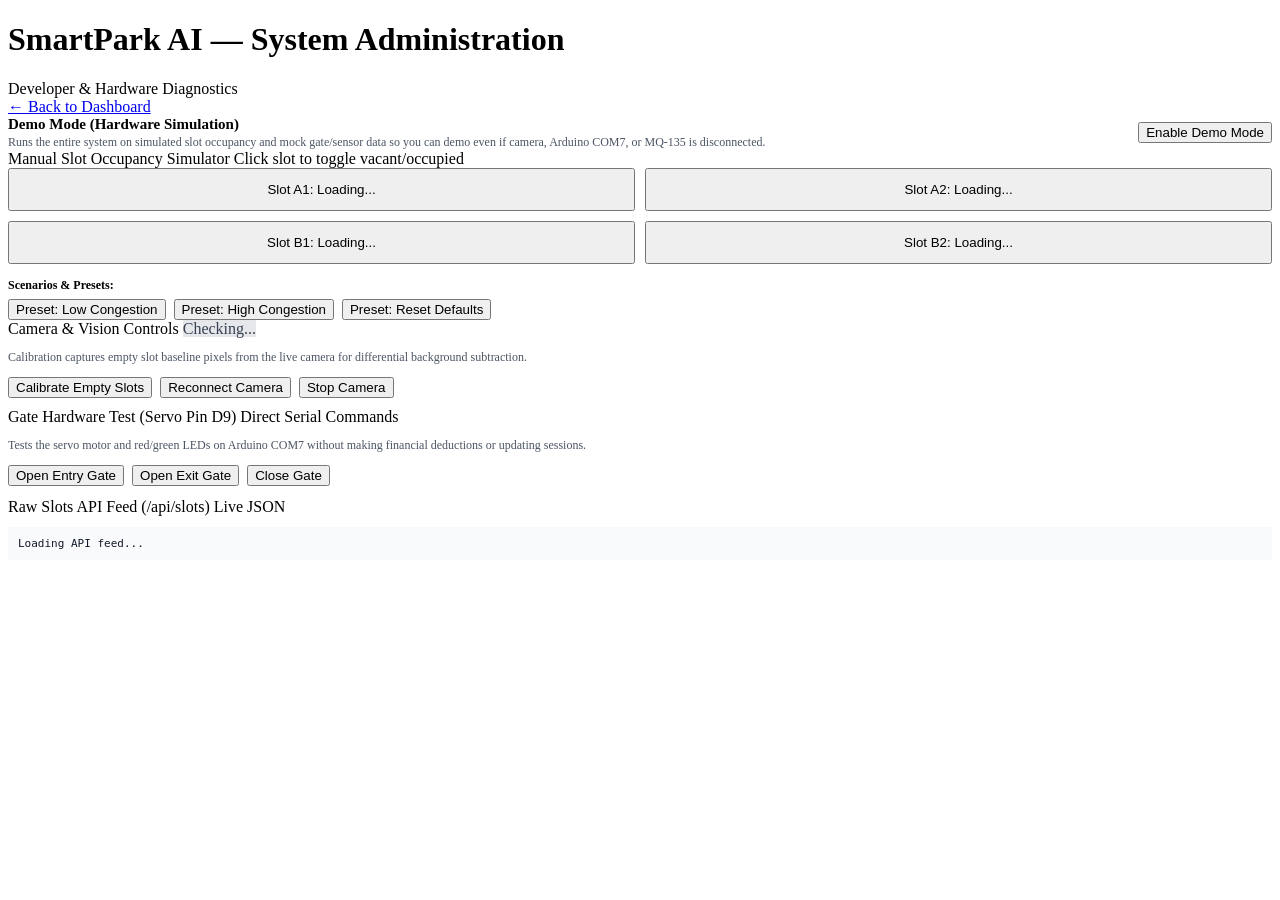
==== templates/admin.html @ b2fee20d "Complete Step A, B, and C fixes for demo-ready" ====
<!DOCTYPE html>
<html lang="en">
<head>
  <meta charset="UTF-8">
  <meta name="viewport" content="width=device-width, initial-scale=1.0">
  <title>SmartPark AI – System Administration &amp; Testing</title>
  <link rel="stylesheet" href="{{ url_for('static', filename='style.css') }}">
</head>
<body>

  <div class="container">

    <!-- ── HEADER ──────────────────────────────────────────────────────────── -->
    <header class="header">
      <div class="header-left">
        <h1 class="header-title">SmartPark AI &mdash; System Administration</h1>
        <span class="header-sub">Developer &amp; Hardware Diagnostics</span>
      </div>

      <div class="header-right">
        <span id="admin-demo-badge" class="demo-badge" style="display:none;">DEMO MODE ACTIVE</span>
        <a href="/" class="nav-link">&larr; Back to Dashboard</a>
      </div>
    </header>

    <!-- ── DEMO MODE BANNER ────────────────────────────────────────────────── -->
    <div class="card" style="border-left: 4px solid var(--amber);">
      <div style="display:flex; justify-content:space-between; align-items:center; flex-wrap:wrap; gap:12px;">
        <div>
          <div style="font-weight:700; font-size:15px; margin-bottom:2px;">Demo Mode (Hardware Simulation)</div>
          <div style="font-size:12px; color:#4b5563;">
            Runs the entire system on simulated slot occupancy and mock gate/sensor data so you can demo even if camera, Arduino COM7, or MQ-135 is disconnected.
          </div>
        </div>
        <div>
          <button id="btn-toggle-demo" class="btn btn-primary" onclick="toggleDemoMode()">Enable Demo Mode</button>
        </div>
      </div>
    </div>

    <!-- ── DIAGNOSTICS GRID ────────────────────────────────────────────────── -->
    <div class="main-grid">

      <!-- LEFT: SLOT OCCUPANCY SIMULATOR & CALIBRATION -->
      <div>

        <!-- Manual Slot Simulator -->
        <div class="card">
          <div class="card-title">
            <span>Manual Slot Occupancy Simulator</span>
            <span class="card-subtext">Click slot to toggle vacant/occupied</span>
          </div>

          <div style="display:grid; grid-template-columns:repeat(2, 1fr); gap:10px; margin-bottom:14px;">
            <button id="sim-btn-A1" class="btn" style="padding:12px;" onclick="toggleSlot('A1')">Slot A1: Loading...</button>
            <button id="sim-btn-A2" class="btn" style="padding:12px;" onclick="toggleSlot('A2')">Slot A2: Loading...</button>
            <button id="sim-btn-B1" class="btn" style="padding:12px;" onclick="toggleSlot('B1')">Slot B1: Loading...</button>
            <button id="sim-btn-B2" class="btn" style="padding:12px;" onclick="toggleSlot('B2')">Slot B2: Loading...</button>
          </div>

          <div style="font-size:12px; font-weight:600; margin-bottom:6px;">Scenarios &amp; Presets:</div>
          <div style="display:flex; gap:8px; flex-wrap:wrap;">
            <button class="btn" onclick="applyPreset('test1')">Preset: Low Congestion</button>
            <button class="btn" onclick="applyPreset('test2')">Preset: High Congestion</button>
            <button class="btn" onclick="applyPreset('reset')">Preset: Reset Defaults</button>
          </div>
        </div>

        <!-- Camera Calibration & Hardware Controls -->
        <div class="card">
          <div class="card-title">
            <span>Camera &amp; Vision Controls</span>
            <span id="cam-health-badge" class="slot-badge" style="background:#e5e7eb; color:#374151;">Checking...</span>
          </div>

          <p style="font-size:12px; color:#4b5563; margin-bottom:12px;">
            Calibration captures empty slot baseline pixels from the live camera for differential background subtraction.
          </p>

          <div style="display:flex; gap:8px; flex-wrap:wrap;">
            <button class="btn" onclick="calibrateSlots()">Calibrate Empty Slots</button>
            <button class="btn" onclick="reconnectCamera()">Reconnect Camera</button>
            <button class="btn" onclick="stopCamera()">Stop Camera</button>
          </div>

          <div id="cam-action-msg" style="font-size:12px; color:#6b7280; margin-top:10px;"></div>
        </div>

      </div>

      <!-- RIGHT: GATE SERVO TESTING & RAW API PAYLOAD -->
      <div>

        <!-- Gate Hardware Test (No Payment) -->
        <div class="card">
          <div class="card-title">
            <span>Gate Hardware Test (Servo Pin D9)</span>
            <span class="card-subtext">Direct Serial Commands</span>
          </div>

          <p style="font-size:12px; color:#4b5563; margin-bottom:12px;">
            Tests the servo motor and red/green LEDs on Arduino COM7 without making financial deductions or updating sessions.
          </p>

          <div style="display:flex; gap:8px; flex-wrap:wrap; margin-bottom:12px;">
            <button class="btn" onclick="gtManual('open_entry')">Open Entry Gate</button>
            <button class="btn" onclick="gtManual('open_exit')">Open Exit Gate</button>
            <button class="btn" onclick="gtManual('close')">Close Gate</button>
          </div>

          <div id="gate-action-msg" style="font-size:12px; color:#6b7280;"></div>
        </div>

        <!-- Raw Slots API Payload (/api/slots) -->
        <div class="card">
          <div class="card-title">
            <span>Raw Slots API Feed (/api/slots)</span>
            <span class="card-subtext">Live JSON</span>
          </div>

          <pre id="json-preview" style="background:#f9fafb; border:1px solid var(--border); border-radius:var(--radius); padding:10px; font-size:11px; max-height:220px; overflow:auto; color:#111827;">Loading API feed...</pre>
        </div>

      </div>

    </div>

  </div>

  <script>
    let demoActive = false;

    // 1. Fetch Demo Mode Status
    async function fetchDemoStatus() {
      try {
        const res = await fetch('/api/demo/status?t=' + Date.now());
        const data = await res.json();
        demoActive = Boolean(data.demo_mode);

        const badge = document.getElementById('admin-demo-badge');
        const btn = document.getElementById('btn-toggle-demo');

        if (demoActive) {
          badge.style.display = 'inline-block';
          btn.textContent = 'Disable Demo Mode';
          btn.className = 'btn';
        } else {
          badge.style.display = 'none';
          btn.textContent = 'Enable Demo Mode';
          btn.className = 'btn btn-primary';
        }
      } catch (e) {
        console.error('Demo status error:', e);
      }
    }

    async function toggleDemoMode() {
      try {
        const res = await fetch('/api/demo/toggle', { method: 'POST' });
        const data = await res.json();
        fetchDemoStatus();
        fetchSlots();
      } catch (e) {
        alert('Could not toggle demo mode: ' + e.message);
      }
    }

    // 2. Fetch Slots & Update Simulator Buttons
    async function fetchSlots() {
      try {
        const res = await fetch('/api/slots?t=' + Date.now(), { cache: 'no-store' });
        const feed = await res.json();

        ['A1', 'A2', 'B1', 'B2'].forEach(slotId => {
          const btn = document.getElementById('sim-btn-' + slotId);
          if (!btn) return;
          const s = feed[slotId] || {};
          const status = s.status || 'UNKNOWN';

          btn.textContent = `Slot ${slotId}: ${status}`;
          if (status === 'VACANT') {
            btn.style.background = '#f0fdf4';
            btn.style.borderColor = '#86efac';
            btn.style.color = '#15803d';
          } else if (status === 'OCCUPIED') {
            btn.style.background = '#f3f4f6';
            btn.style.borderColor = '#d1d5db';
            btn.style.color = '#374151';
          } else {
            btn.style.background = '#ffffff';
            btn.style.borderColor = '#e5e7eb';
            btn.style.color = '#111827';
          }
        });

        const pre = document.getElementById('json-preview');
        if (pre) pre.textContent = JSON.stringify(feed, null, 2);
      } catch (e) {
        console.error('Slots fetch error:', e);
      }
    }

    // 3. Toggle Slot Occupancy
    async function toggleSlot(slotId) {
      try {
        await fetch('/api/toggle', {
          method: 'POST',
          headers: { 'Content-Type': 'application/json' },
          body: JSON.stringify({ slot_id: slotId })
        });
        fetchSlots();
      } catch (e) {
        alert('Toggle error: ' + e.message);
      }
    }

    // 4. Apply Presets
    async function applyPreset(id) {
      try {
        await fetch('/api/preset/' + id, { method: 'POST' });
        fetchSlots();
      } catch (e) {
        alert('Preset error: ' + e.message);
      }
    }

    // 5. Calibration & Camera Controls
    async function calibrateSlots() {
      const msg = document.getElementById('cam-action-msg');
      msg.textContent = 'Calibrating empty slots baseline...';
      try {
        const res = await fetch('/api/camera/calibrate', { method: 'POST' });
        const data = await res.json();
        msg.textContent = data.message || 'Calibration completed.';
        fetchSlots();
      } catch (e) {
        msg.textContent = 'Calibration error: ' + e.message;
      }
    }

    async function reconnectCamera() {
      const msg = document.getElementById('cam-action-msg');
      msg.textContent = 'Reconnecting camera device...';
      try {
        const res = await fetch('/api/camera/reconnect', { method: 'POST' });
        const data = await res.json();
        msg.textContent = data.status === 'ok' ? 'Camera reconnected successfully.' : 'Camera connection failed.';
        fetchSlots();
      } catch (e) {
        msg.textContent = 'Camera reconnect error: ' + e.message;
      }
    }

    async function stopCamera() {
      const msg = document.getElementById('cam-action-msg');
      msg.textContent = 'Stopping camera capture...';
      try {
        const res = await fetch('/api/camera/stop', { method: 'POST' });
        const data = await res.json();
        msg.textContent = 'Camera stopped cleanly.';
        fetchSlots();
      } catch (e) {
        msg.textContent = 'Camera stop error: ' + e.message;
      }
    }

    // 6. Gate Manual Hardware Testing
    async function gtManual(action) {
      const msg = document.getElementById('gate-action-msg');
      msg.textContent = 'Sending ' + action + ' command...';
      try {
        const res = await fetch('/api/gate/manual/' + action, { method: 'POST' });
        const out = await res.json();
        msg.textContent = out.message || 'Command executed.';
      } catch (e) {
        msg.textContent = 'Gate manual error: ' + e.message;
      }
    }

    // Initial load & periodic refresh
    fetchDemoStatus();
    fetchSlots();
    setInterval(fetchSlots, 2000);
  </script>
</body>
</html>
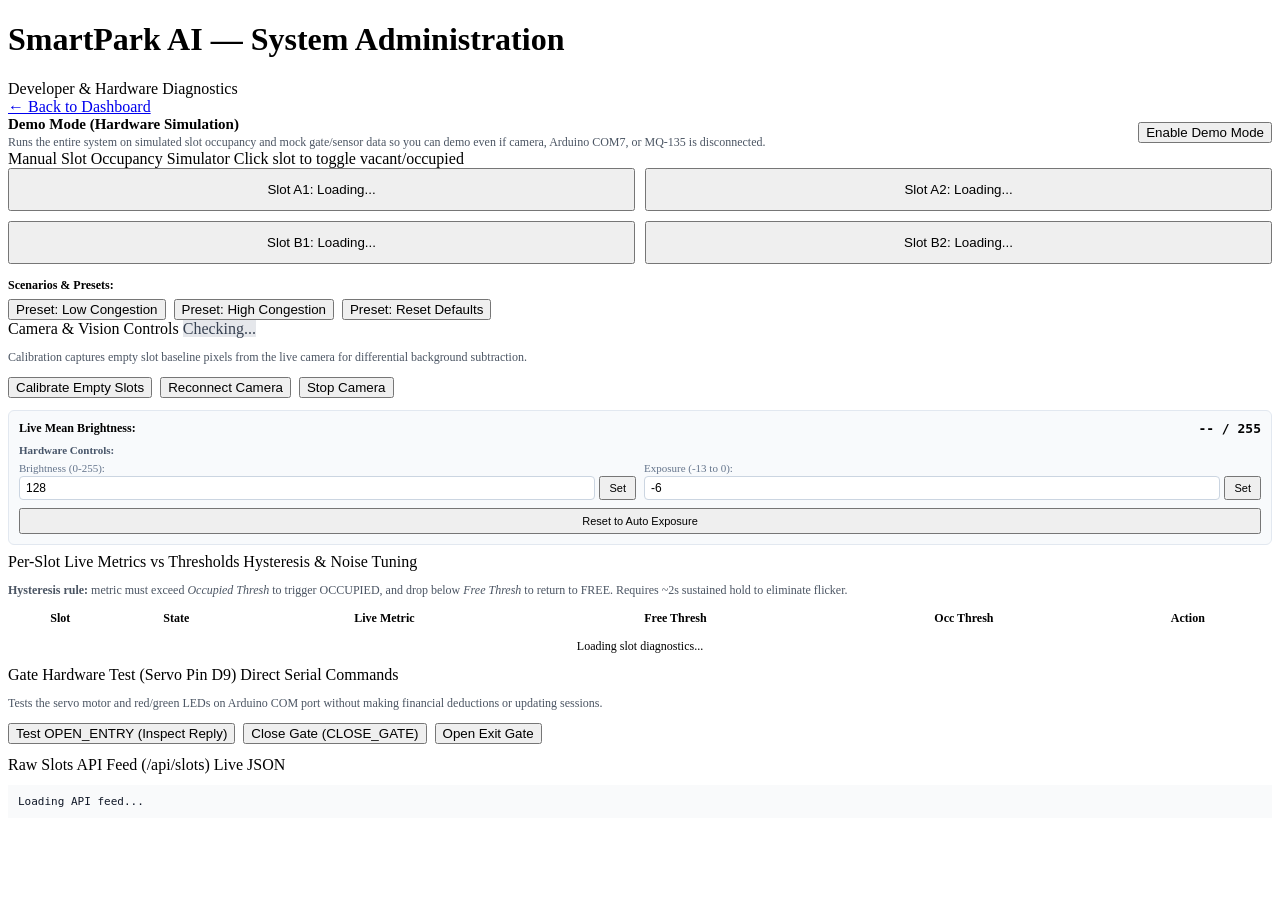
==== commit 3c726455: "Demo build: camera modes, entry/exit direction, stepper, slot hysteresis, fixes" ====
--- a/templates/admin.html
+++ b/templates/admin.html
@@ -77,13 +77,81 @@
             Calibration captures empty slot baseline pixels from the live camera for differential background subtraction.
           </p>
 
-          <div style="display:flex; gap:8px; flex-wrap:wrap;">
+          <div style="display:flex; gap:8px; flex-wrap:wrap; margin-bottom:12px;">
             <button class="btn" onclick="calibrateSlots()">Calibrate Empty Slots</button>
             <button class="btn" onclick="reconnectCamera()">Reconnect Camera</button>
             <button class="btn" onclick="stopCamera()">Stop Camera</button>
           </div>
 
-          <div id="cam-action-msg" style="font-size:12px; color:#6b7280; margin-top:10px;"></div>
+          <div style="background:var(--bg-main, #f8fafc); border:1px solid #e2e8f0; border-radius:6px; padding:10px; margin-top:8px;">
+            <div style="display:flex; justify-content:space-between; align-items:center; margin-bottom:8px;">
+              <span style="font-size:12px; font-weight:600;">Live Mean Brightness:</span>
+              <span style="font-size:13px; font-family:monospace; font-weight:700;"><span id="cam-brightness-val">--</span> / 255</span>
+            </div>
+
+            <div id="cam-dark-warning" style="display:none; background:#fef2f2; border-left:4px solid #ef4444; padding:8px 10px; border-radius:4px; font-size:12px; color:#b91c1c; margin-bottom:10px; font-weight:600;">
+              Warning: Camera image too dark (mean brightness &lt; 50). QR scanning and slot detection may fail.
+            </div>
+
+            <div style="font-size:11px; font-weight:600; color:#475569; margin-bottom:6px;">Hardware Controls:</div>
+            <div style="display:grid; grid-template-columns:1fr 1fr; gap:8px; margin-bottom:8px;">
+              <div>
+                <label style="font-size:11px; color:#64748b; display:block; margin-bottom:2px;">Brightness (0-255):</label>
+                <div style="display:flex; gap:4px;">
+                  <input type="number" id="cam-bright-input" value="128" min="0" max="255" style="width:100%; padding:4px 6px; font-size:12px; border:1px solid #cbd5e1; border-radius:4px;">
+                  <button class="btn" style="padding:4px 8px; font-size:11px; white-space:nowrap;" onclick="setCameraHardware('brightness')">Set</button>
+                </div>
+              </div>
+              <div>
+                <label style="font-size:11px; color:#64748b; display:block; margin-bottom:2px;">Exposure (-13 to 0):</label>
+                <div style="display:flex; gap:4px;">
+                  <input type="number" id="cam-exp-input" value="-6" min="-13" max="0" style="width:100%; padding:4px 6px; font-size:12px; border:1px solid #cbd5e1; border-radius:4px;">
+                  <button class="btn" style="padding:4px 8px; font-size:11px; white-space:nowrap;" onclick="setCameraHardware('exposure')">Set</button>
+                </div>
+              </div>
+            </div>
+            <button class="btn" style="width:100%; padding:5px; font-size:11px;" onclick="setCameraHardware('auto_exposure')">Reset to Auto Exposure</button>
+          </div>
+
+          <div id="cam-action-msg" style="font-size:12px; color:#6b7280; margin-top:8px;"></div>
+        </div>
+
+      </div>
+
+        <!-- Per-Slot Live Metrics & Hysteresis Tuning -->
+        <div class="card">
+          <div class="card-title">
+            <span>Per-Slot Live Metrics vs Thresholds</span>
+            <span class="card-subtext">Hysteresis &amp; Noise Tuning</span>
+          </div>
+
+          <div id="calib-prompt-box" style="display:none; background:#fef3c7; border-left:4px solid #f59e0b; padding:10px 12px; border-radius:4px; font-size:12px; color:#92400e; margin-bottom:12px;">
+            <div style="font-weight:700;" id="calib-prompt-text">Baseline empty slots reference not calibrated.</div>
+            <div style="margin-top:2px;">Lighting or camera position may have shifted since initial setup.</div>
+            <button class="btn btn-primary" style="margin-top:6px; padding:4px 10px; font-size:11px;" onclick="calibrateSlots()">Calibrate Baseline Now</button>
+          </div>
+
+          <p style="font-size:12px; color:#4b5563; margin-bottom:10px;">
+            <strong>Hysteresis rule:</strong> metric must exceed <em>Occupied Thresh</em> to trigger OCCUPIED, and drop below <em>Free Thresh</em> to return to FREE. Requires ~2s sustained hold to eliminate flicker.
+          </p>
+
+          <div class="table-wrapper">
+            <table class="simple-table" style="font-size:12px; width:100%;">
+              <thead>
+                <tr>
+                  <th>Slot</th>
+                  <th>State</th>
+                  <th>Live Metric</th>
+                  <th>Free Thresh</th>
+                  <th>Occ Thresh</th>
+                  <th>Action</th>
+                </tr>
+              </thead>
+              <tbody id="slot-tuning-tbody">
+                <tr><td colspan="6" style="text-align:center; padding:10px;">Loading slot diagnostics...</td></tr>
+              </tbody>
+            </table>
+          </div>
         </div>
 
       </div>
@@ -99,16 +167,19 @@
           </div>
 
           <p style="font-size:12px; color:#4b5563; margin-bottom:12px;">
-            Tests the servo motor and red/green LEDs on Arduino COM7 without making financial deductions or updating sessions.
+            Tests the servo motor and red/green LEDs on Arduino COM port without making financial deductions or updating sessions.
           </p>
 
           <div style="display:flex; gap:8px; flex-wrap:wrap; margin-bottom:12px;">
-            <button class="btn" onclick="gtManual('open_entry')">Open Entry Gate</button>
+            <button class="btn btn-primary" onclick="testOpenEntryReply()">Test OPEN_ENTRY (Inspect Reply)</button>
+            <button class="btn" onclick="gtManual('close')">Close Gate (CLOSE_GATE)</button>
             <button class="btn" onclick="gtManual('open_exit')">Open Exit Gate</button>
-            <button class="btn" onclick="gtManual('close')">Close Gate</button>
-          </div>
-
-          <div id="gate-action-msg" style="font-size:12px; color:#6b7280;"></div>
+          </div>
+
+          <div id="gate-action-msg" style="font-size:12px; color:#6b7280; margin-bottom:8px;"></div>
+
+          <!-- Arduino Reply Terminal Box -->
+          <div id="open-entry-terminal" style="display:none; background:#0f172a; color:#22c55e; border-radius:6px; padding:12px; font-family:monospace; font-size:12px; white-space:pre-wrap; border:1px solid #334155;"></div>
         </div>
 
         <!-- Raw Slots API Payload (/api/slots) -->
@@ -277,10 +348,193 @@
       }
     }
 
+    // 7. Live Per-Slot Diagnostics & Hysteresis Tuning
+    async function pollDiagnostics() {
+      try {
+        const res = await fetch('/api/camera/diagnostics?t=' + Date.now(), { cache: 'no-store' });
+        if (!res.ok) return;
+        const data = await res.json();
+
+        // Mean Brightness & Dark Warning Banner
+        const brightVal = document.getElementById('cam-brightness-val');
+        const darkWarn = document.getElementById('cam-dark-warning');
+        if (brightVal && data.mean_brightness !== undefined) {
+          brightVal.textContent = data.mean_brightness;
+        }
+        if (darkWarn) {
+          darkWarn.style.display = (data.is_too_dark || (data.mean_brightness !== undefined && data.mean_brightness < 50.0)) ? 'block' : 'none';
+        }
+
+        // Calibration Prompt Banner
+        const calibBox = document.getElementById('calib-prompt-box');
+        const calibText = document.getElementById('calib-prompt-text');
+        if (data.calibration && data.calibration.is_stale) {
+          if (calibBox) calibBox.style.display = 'block';
+          if (calibText) calibText.textContent = data.calibration.prompt;
+        } else {
+          if (calibBox) calibBox.style.display = 'none';
+        }
+
+        const tbody = document.getElementById('slot-tuning-tbody');
+        if (!tbody || !data.slots) return;
+
+        // If any threshold input is focused, don't overwrite user's typing
+        const activeEl = document.activeElement;
+        const isTyping = activeEl && activeEl.id && activeEl.id.startsWith('th-');
+
+        const slots = ['A1', 'A2', 'B1', 'B2'];
+        slots.forEach(sid => {
+          const s = data.slots[sid] || {};
+          const m = s.metrics || {};
+          const isOcc = s.status === 'OCCUPIED';
+          const badgeBg = isOcc ? '#fee2e2' : '#f0fdf4';
+          const badgeColor = isOcc ? '#b91c1c' : '#15803d';
+          const metricVal = m.raw_metric !== undefined ? m.raw_metric : (m.diff_count || m.edge_count || 0);
+
+          let row = document.getElementById('tuning-row-' + sid);
+          if (!row) {
+            row = document.createElement('tr');
+            row.id = 'tuning-row-' + sid;
+            tbody.appendChild(row);
+          }
+
+          const freeInputVal = (isTyping && activeEl.id === 'th-free-' + sid) ? activeEl.value : s.free_threshold;
+          const occInputVal = (isTyping && activeEl.id === 'th-occ-' + sid) ? activeEl.value : s.occupied_threshold;
+
+          row.innerHTML = `
+            <td><strong>Slot ${sid}</strong></td>
+            <td><span class="slot-badge" style="background:${badgeBg}; color:${badgeColor};">${s.status}</span></td>
+            <td class="mono"><strong>${metricVal}</strong> <span style="font-size:10px; color:#6b7280;">(Diff: ${m.diff_count || 0}, Mean: ${m.mean_diff || 0})</span></td>
+            <td><input type="number" id="th-free-${sid}" value="${freeInputVal}" style="width:75px; padding:3px 6px; font-size:12px; border:1px solid #d1d5db; border-radius:4px;"></td>
+            <td><input type="number" id="th-occ-${sid}" value="${occInputVal}" style="width:75px; padding:3px 6px; font-size:12px; border:1px solid #d1d5db; border-radius:4px;"></td>
+            <td><button class="btn" style="padding:3px 8px; font-size:11px;" onclick="saveThreshold('${sid}')">Save</button></td>
+          `;
+        });
+
+      } catch (e) {
+        console.error('Diagnostics error:', e);
+      }
+    }
+
+    async function saveThreshold(slotId) {
+      const freeEl = document.getElementById('th-free-' + slotId);
+      const occEl = document.getElementById('th-occ-' + slotId);
+      if (!freeEl || !occEl) return;
+      const freeVal = parseInt(freeEl.value);
+      const occVal = parseInt(occEl.value);
+
+      if (freeVal >= occVal) {
+        alert('Free threshold (' + freeVal + ') must be lower than Occupied threshold (' + occVal + ') for hysteresis!');
+        return;
+      }
+
+      try {
+        const res = await fetch('/api/camera/thresholds', {
+          method: 'POST',
+          headers: { 'Content-Type': 'application/json' },
+          body: JSON.stringify({
+            slot_id: slotId,
+            free_threshold: freeVal,
+            occupied_threshold: occVal
+          })
+        });
+        const out = await res.json();
+        if (out.status === 'ok') {
+          pollDiagnostics();
+          alert('Slot ' + slotId + ' hysteresis thresholds updated successfully.');
+        } else {
+          alert('Save failed: ' + (out.message || 'unknown error'));
+        }
+      } catch (e) {
+        alert('Error saving thresholds: ' + e.message);
+      }
+    }
+
+    async function setCameraHardware(type) {
+      const msg = document.getElementById('cam-action-msg');
+      let payload = {};
+      if (type === 'brightness') {
+        const val = document.getElementById('cam-bright-input').value;
+        payload.brightness = parseFloat(val);
+      } else if (type === 'exposure') {
+        const val = document.getElementById('cam-exp-input').value;
+        payload.exposure = parseFloat(val);
+      } else if (type === 'auto_exposure') {
+        payload.auto_exposure = true;
+      }
+      msg.textContent = 'Updating camera hardware...';
+      try {
+        const res = await fetch('/api/camera/hardware', {
+          method: 'POST',
+          headers: { 'Content-Type': 'application/json' },
+          body: JSON.stringify(payload)
+        });
+        const out = await res.json();
+        if (out.status === 'ok') {
+          msg.textContent = 'Hardware settings updated (mean brightness: ' + out.mean_brightness + ')';
+          pollDiagnostics();
+        } else {
+          msg.textContent = 'Hardware update failed: ' + (out.result || 'error');
+        }
+      } catch (e) {
+        msg.textContent = 'Error: ' + e.message;
+      }
+    }
+
+    // 8. Test OPEN_ENTRY and Inspect Exact Command & Arduino Reply
+    async function testOpenEntryReply() {
+      const term = document.getElementById('open-entry-terminal');
+      const msg = document.getElementById('gate-action-msg');
+      term.style.display = 'block';
+      term.textContent = '[TEST] Sending OPEN_ENTRY to Arduino...\nAwaiting serial response (9600 baud)...';
+      msg.textContent = 'Command in progress...';
+
+      try {
+        const res = await fetch('/api/gate/test_open_entry', { method: 'POST' });
+        const out = await res.json();
+
+        let termText = '========================================\n';
+        termText += 'HARDWARE COMMAND TEST: OPEN_ENTRY\n';
+        termText += '========================================\n';
+        termText += 'Command Sent:       ' + out.command + '\n';
+        termText += 'Arduino Port:       ' + out.port + (out.connected ? ' [ONLINE]' : ' [SIMULATED]') + '\n';
+        termText += 'Commanded Angle:    ' + out.angle + ' degrees\n';
+        termText += 'Gate Duration:      ' + out.duration + '\n';
+        termText += 'Arduino Reply Lines:\n';
+        if (out.replies && out.replies.length > 0) {
+          out.replies.forEach(r => {
+            termText += '  <- ' + r + '\n';
+          });
+        } else {
+          termText += '  <- (No reply received within 1.5s)\n';
+        }
+        termText += '========================================\n';
+        termText += 'Result: ' + (out.success ? 'PASSED (Serial handshake completed)' : 'FAILED: ' + out.error);
+
+        term.textContent = termText;
+        msg.textContent = out.message || 'Executed.';
+      } catch (e) {
+        term.textContent = 'Test failed: ' + e.message;
+        msg.textContent = 'Error: ' + e.message;
+      }
+    }
+
+    // Theme restoration
+    (function() {
+      const saved = localStorage.getItem('theme') || 'dark';
+      if (saved === 'light') {
+        document.documentElement.setAttribute('data-theme', 'light');
+      } else {
+        document.documentElement.removeAttribute('data-theme');
+      }
+    })();
+
     // Initial load & periodic refresh
     fetchDemoStatus();
     fetchSlots();
+    pollDiagnostics();
     setInterval(fetchSlots, 2000);
+    setInterval(pollDiagnostics, 1500);
   </script>
 </body>
 </html>
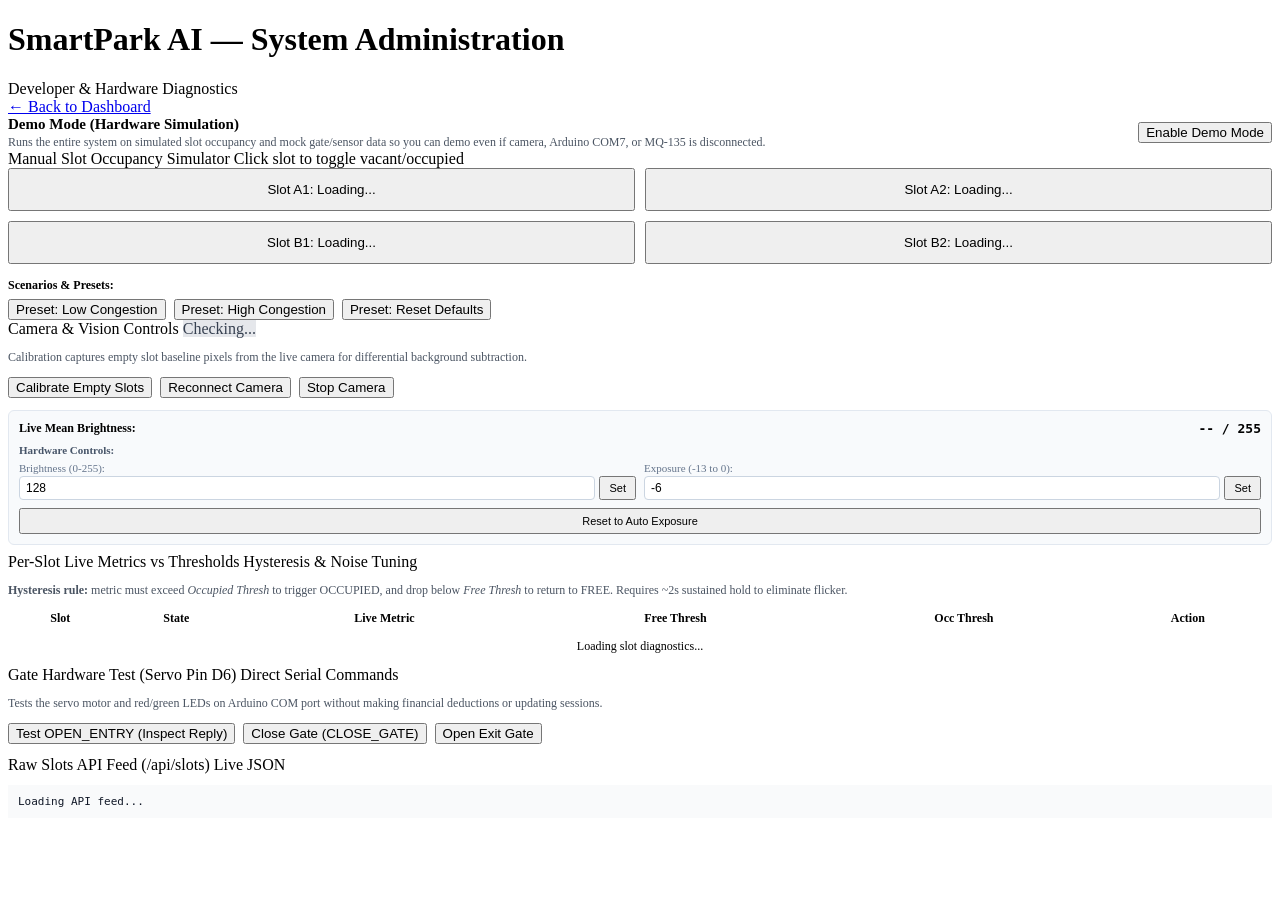
==== commit 2da9af9c: "feat: complete demo-ready gate control, air quality, and payment workflow" ====
--- a/templates/admin.html
+++ b/templates/admin.html
@@ -162,7 +162,7 @@
         <!-- Gate Hardware Test (No Payment) -->
         <div class="card">
           <div class="card-title">
-            <span>Gate Hardware Test (Servo Pin D9)</span>
+            <span>Gate Hardware Test (Servo Pin D6)</span>
             <span class="card-subtext">Direct Serial Commands</span>
           </div>
 
